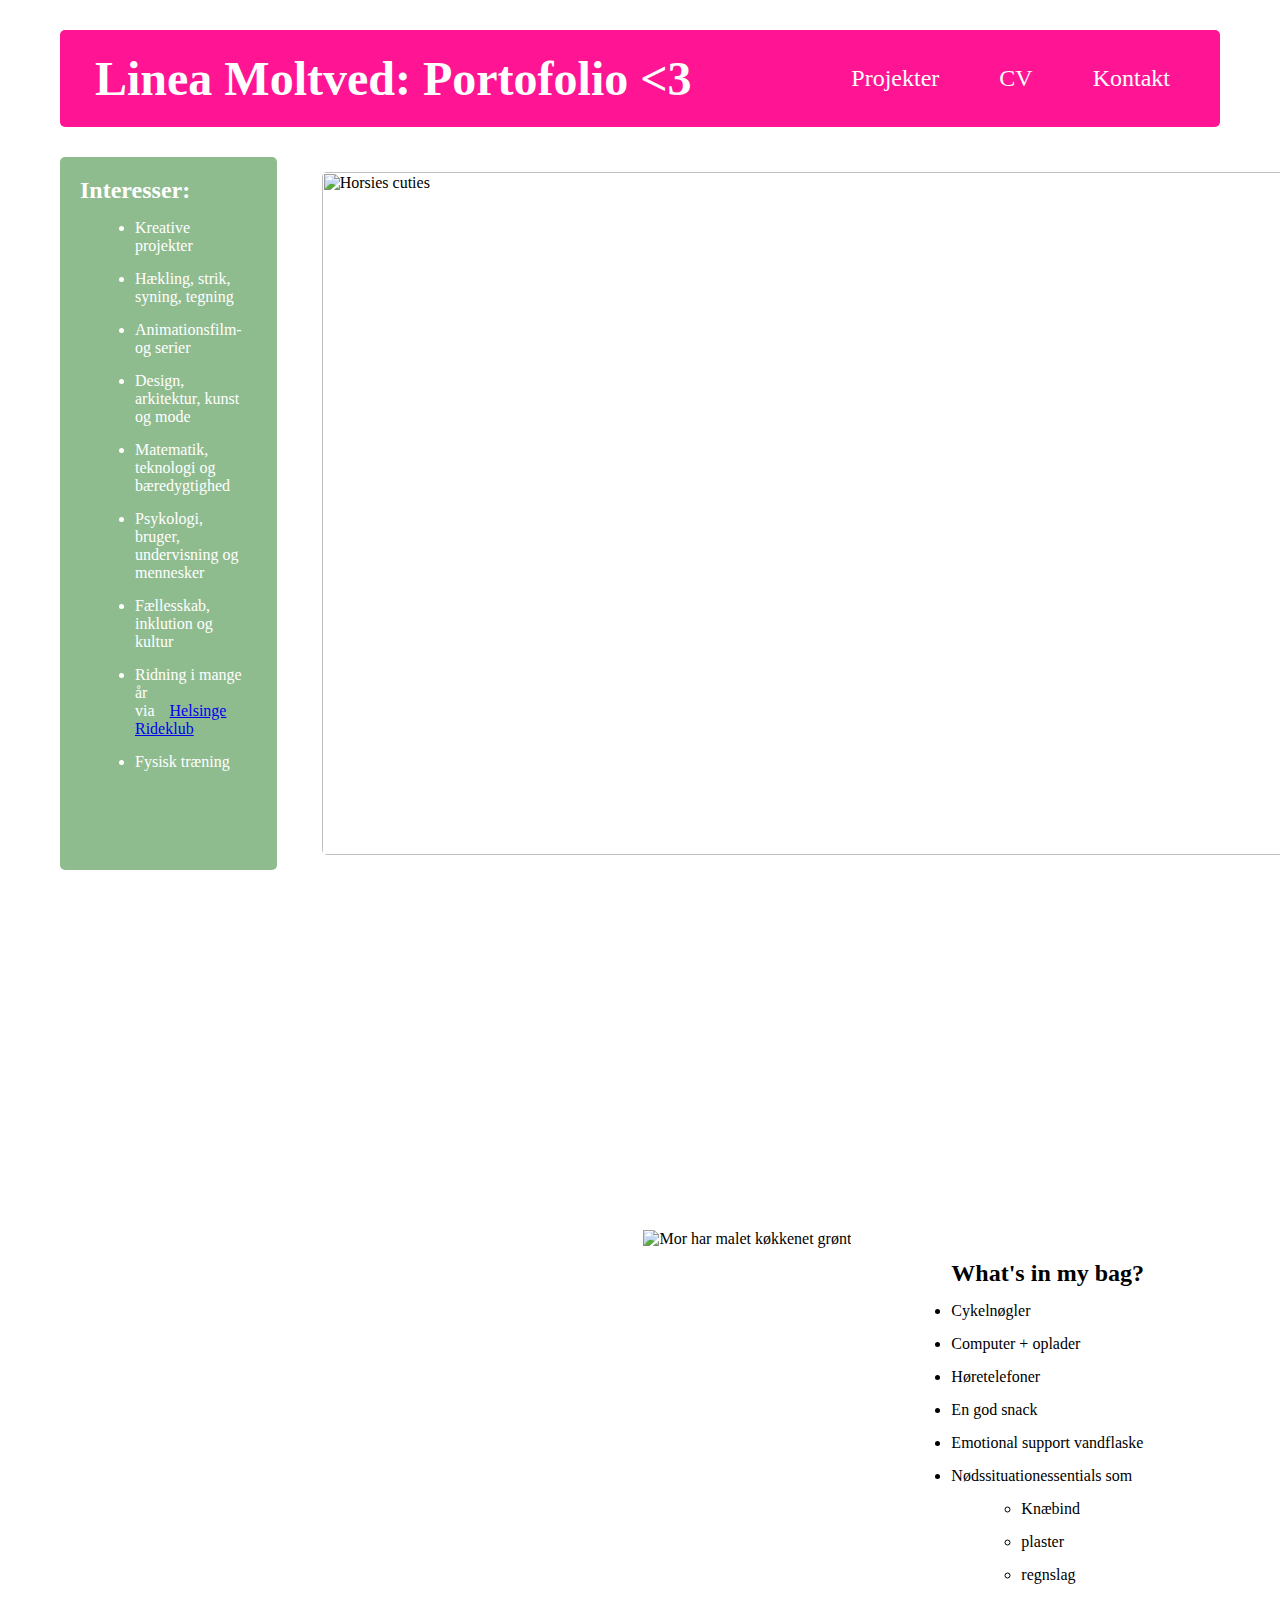
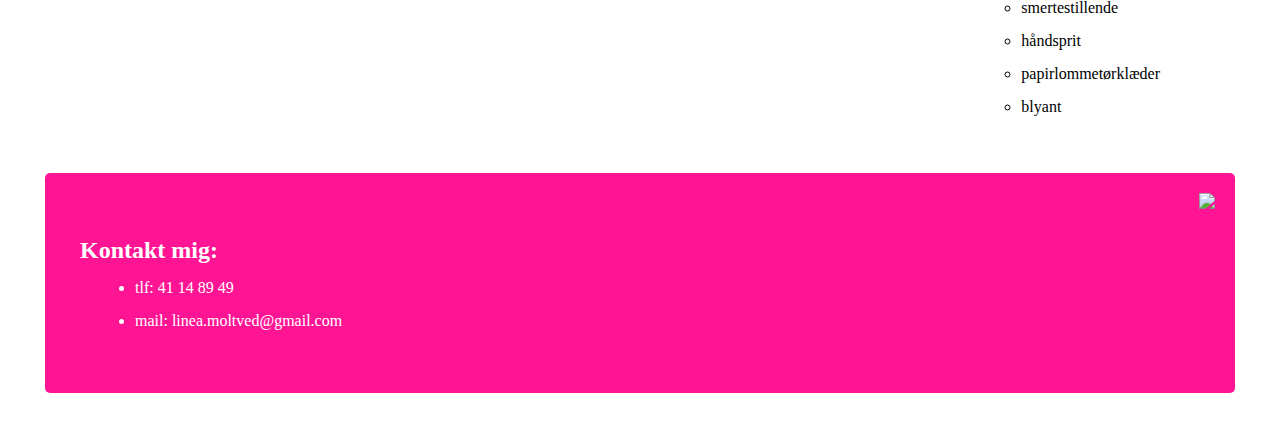
==== Portofølge til 8 sep 2024/index.html @ ec25ccfd "Initial commit" ====
<!DOCTYPE html>
<html lang= "en/>

<head>
  <meta charset="UTF-8">
  <title>Portofolge</title>
  <link rel="stylesheet" href="index.css">
<meta http-equiv="Content-Type" content="text/html; charset=UTF-8"/>
<meta name="viewport" content="width=device-width, initial-scale=1.0">
</head>

<header>
    <nav>
      <h1><a href="index.html" >Linea Moltved: Portofolio <3 </a></h1>
      <ul>
      <li><a href="projekter.html">Projekter</a></li>
      <li><a href="cv.html">CV</a></li>
      <li><a href="">Kontakt</a></li>
    </ul>
  </nav>
</header>


<body>

<section class="interests">
  <div class="interests_text">
    <h2>Interesser:</h2>
    <ul>
      <li>Kreative projekter</li>
      <li>Hækling, strik, syning, tegning</li>
      <li>Animationsfilm- og serier</li>
      <li>Design, arkitektur, kunst og mode</li>
      <li>Matematik, teknologi og bæredygtighed</li>
      <li>Psykologi, bruger, undervisning og mennesker</li>
      <li>Fællesskab, inklution og kultur</li>
      <li>Ridning i mange år via<a href="https://helsingerideklub.dk/">Helsinge Rideklub</a> </li>
      <li>Fysisk træning</li>
    </ul>
  </div>
  <div>
    <img src="../../billede hest.webp" height="683" width="1024" title="Horsies cuties" id="horsies"/>
  </div>

</section>


<div>
  <h1 class= "flowers"> I can buy myself flowers... </h1>
</div>


<section class="inmybag">
   <img src="../../suitlady.jpg" id="me" title="Mor har malet køkkenet grønt"/>

  <div>
    <ul> <h2>What's in my bag?</h2>
      <li>Cykelnøgler</li>
      <li>Computer + oplader</li>
      <li>Høretelefoner</li>
      <li>En god snack</li>
      <li>Emotional support vandflaske</li>
      <li>Nødssituationessentials som
        <ul>
          <li>  Knæbind</li>
          <li>  plaster</li>
          <li>  regnslag</li>
          <li>  smertestillende</li>
          <li>  håndsprit</li>
          <li>  papirlommetørklæder</li>
          <li>  blyant </li>
        </ul>
    </ul>
  </div>
</section>

</body>

<footer>
  <section class="contact-me">
    <h2>Kontakt mig:</h2>
    <ul>
      <li>tlf: 41 14 89 49</li>
      <li>mail: linea.moltved@gmail.com</li>
    </ul>
  </section>
  <img src="../../vangogh.jpg" height="180" id="vangogh"/>
</footer>
---- Portofølge til 8 sep 2024/index.css ----
* {
    margin: 15px;
}

header nav {
    display: flex;
    flex-direction: row;
    justify-content: space-between;
    align-items: center;
    background-color: deeppink;
    padding: 5px;
    border-radius: 5px;
    font-size: x-large;
}

header a {
    text-decoration: none;
    color: white;
}

header ul{
    display: flex;
    flex-direction: row;
    list-style-type: none;
    margin: 15px;
}

.interests {
    display: flex;
    justify-content: space-between;
    margin-top: 15px;

}

#horsies {
    border-radius: 5px;
}

.interests_text {
    color: white;
    background-color: darkseagreen;
    padding: 5px;
    border-radius: 5px;
    align: top;

}


.flowers {
    display: flex;
    font-family:'x-large'; font-size: 130px; font-weight: 1300;
    background-image: url("https://www.marthastewart.com/thmb/3IcBvxKKC_KishgPnagdgjUBpfo=/1500x0/filters:no_upscale():max_bytes(150000):strip_icc()/GettyImages-1063193808-da9b589a879749e0a2c2ba4a33dbe170.jpg");
    background-size: cover;
    background-clip: text;
    -webkit-background-clip: text;
    color: transparent;
}

.inmybag div {
    display: flex;
    flex-direction: row;
    height: 30rem;
}
.inmybag {
    display: flex;
    justify-content: flex-end;
    margin-bottom: 3rem;
}

#me {
   height: 30rem;
}


footer {
    display: flex;
    flex-direction: row;
    justify-content: space-between;
    align-items: center;
    color: white;
    background-color: deeppink;
    padding: 5px;
    border-radius: 5px;
}

.contact me {
    display: flex;
    flex-direction: column;
    margin: 15px;
   }
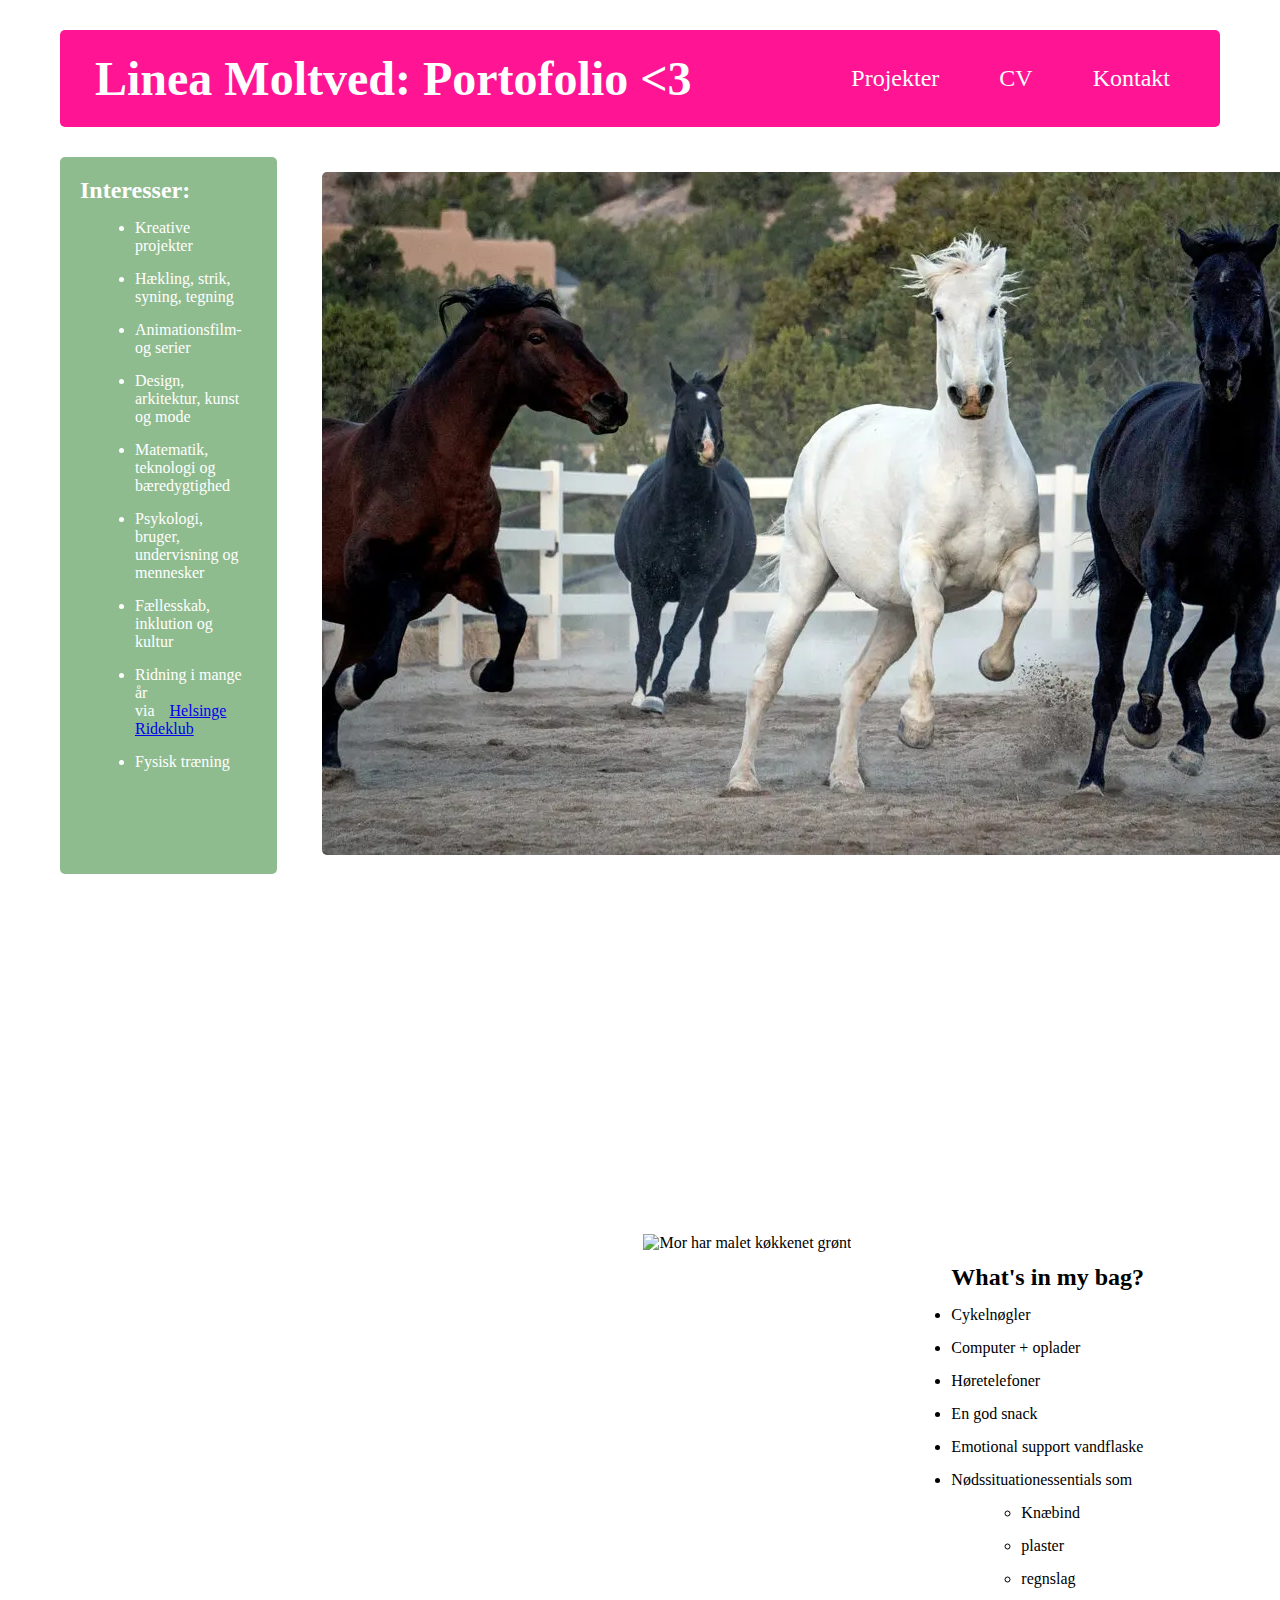
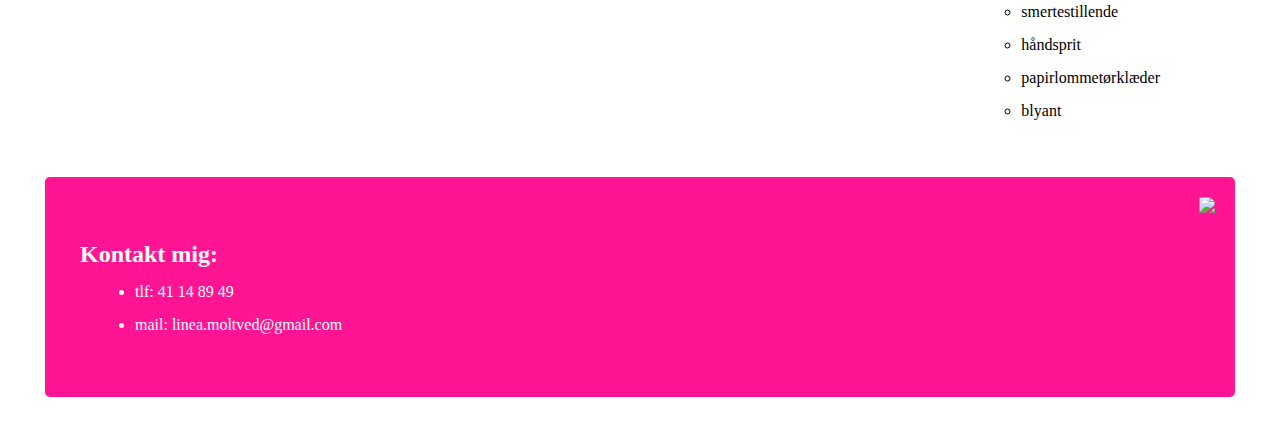
==== commit 83357de9: "hestbillede måske med" ====
--- a/Portofølge til 8 sep 2024/index.html
+++ b/Portofølge til 8 sep 2024/index.html
@@ -39,7 +39,7 @@
     </ul>
   </div>
   <div>
-    <img src="../../billede hest.webp" height="683" width="1024" title="Horsies cuties" id="horsies"/>
+    <img src="billede hest.webp" height="683" width="1024" title="Horsies cuties" id="horsies"/>
   </div>
 
 </section>
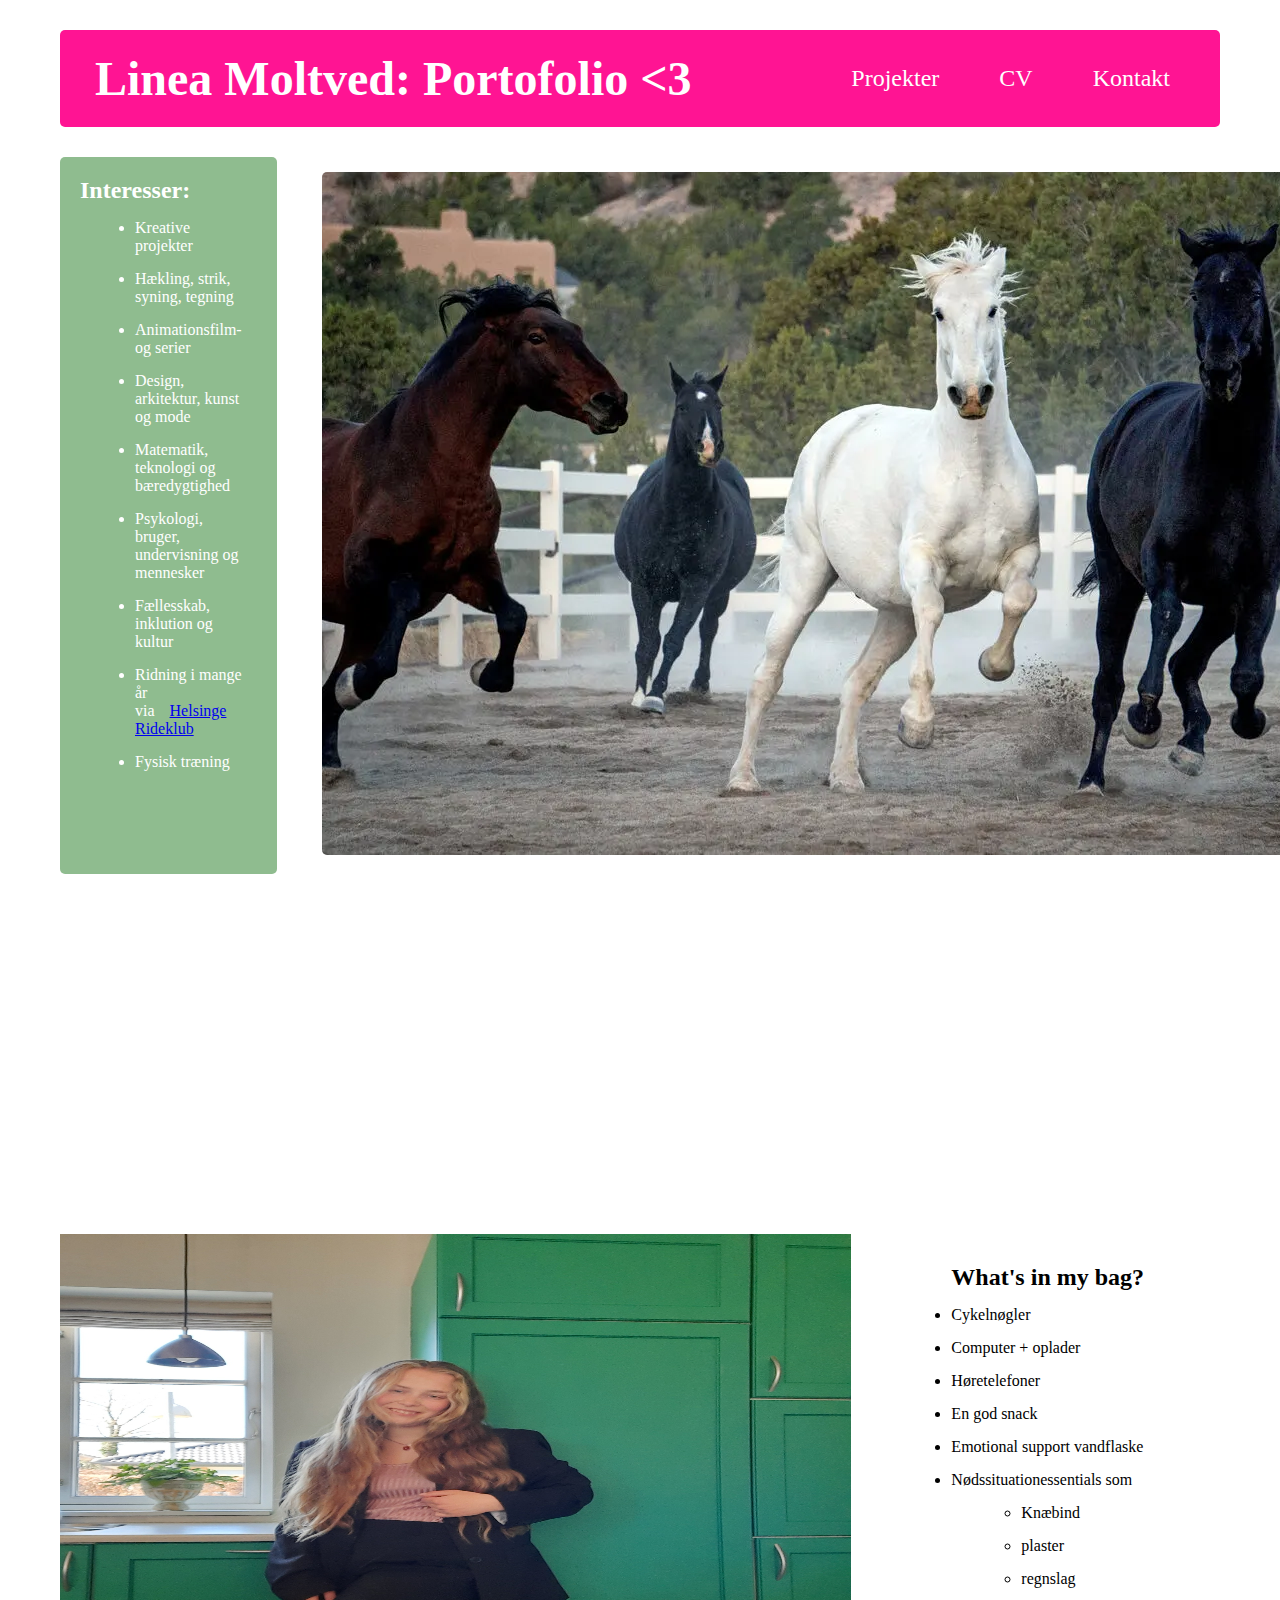
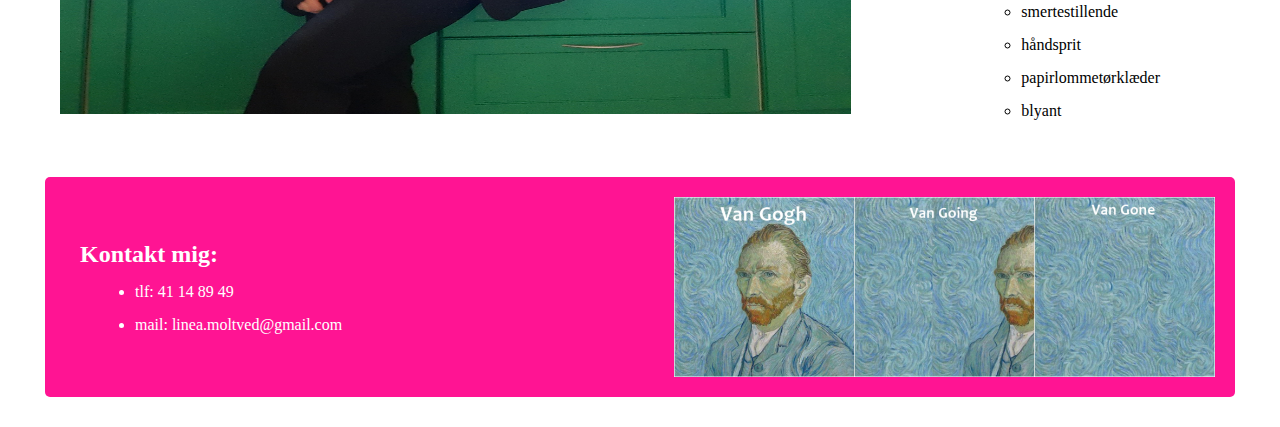
==== commit a888d557: "trying" ====
--- a/Portofølge til 8 sep 2024/index.html
+++ b/Portofølge til 8 sep 2024/index.html
@@ -51,7 +51,7 @@
 
 
 <section class="inmybag">
-   <img src="../../suitlady.jpg" id="me" title="Mor har malet køkkenet grønt"/>
+    <img src="suitlady.jpg" height="1577" width="2102" id="me" title="Mor har malet køkkenet grønt"/>
 
   <div>
     <ul> <h2>What's in my bag?</h2>
@@ -84,5 +84,5 @@
       <li>mail: linea.moltved@gmail.com</li>
     </ul>
   </section>
-  <img src="../../vangogh.jpg" height="180" id="vangogh"/>
+    <img src="vangogh.jpg" height="180" id="vangogh"/>
 </footer>
